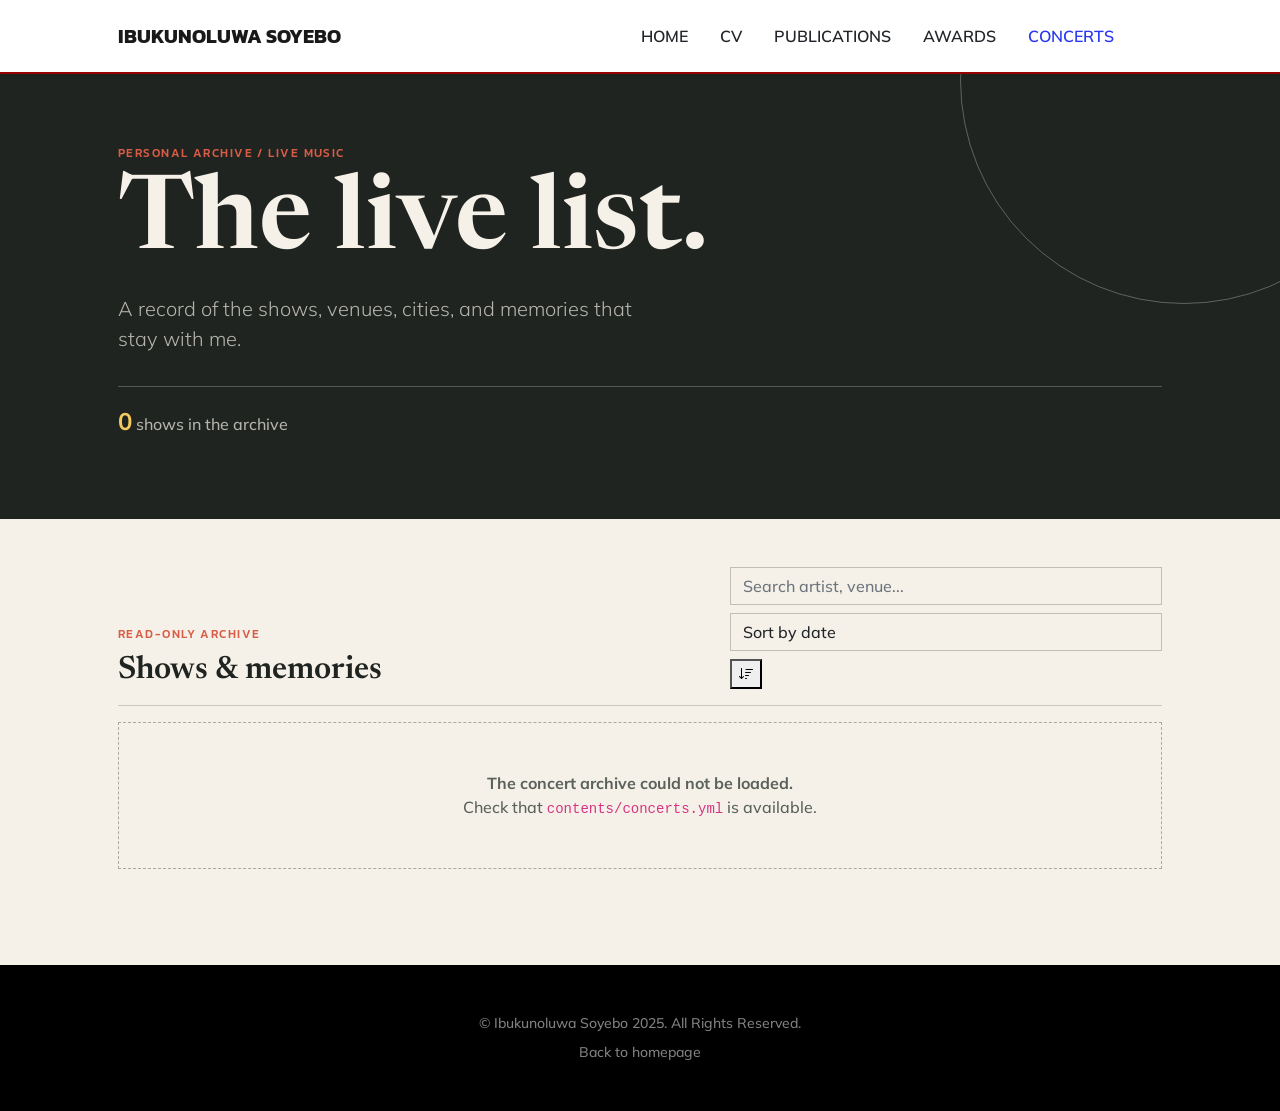
==== concerts.html @ 0598303a "test" ====
<!DOCTYPE html>
<html lang="en">

<head>
    <meta charset="utf-8" />
    <meta name="viewport" content="width=device-width, initial-scale=1, shrink-to-fit=no" />
    <meta name="description" content="Concert archive for Ibukunoluwa Soyebo" />
    <title>Concerts | Ibukunoluwa Soyebo</title>
    <link rel="icon" type="image/x-icon" href="static/assets/favicon.ico" />
    <link href="https://cdn.jsdelivr.net/npm/bootstrap-icons@1.5.0/font/bootstrap-icons.css" rel="stylesheet" />
    <link rel="preconnect" href="https://fonts.gstatic.com" />
    <link href="https://fonts.googleapis.com/css2?family=Newsreader:ital,wght@0,600;1,600&amp;display=swap" rel="stylesheet" />
    <link href="https://fonts.googleapis.com/css2?family=Mulish:ital,wght@0,300;0,500;0,600;0,700;1,300;1,500;1,600;1,700&amp;display=swap" rel="stylesheet" />
    <link href="https://fonts.googleapis.com/css2?family=Kanit:ital,wght@0,400;1,400&amp;display=swap" rel="stylesheet" />
    <link type="text/css" href="static/css/styles.css" rel="stylesheet" />
    <link type="text/css" href="static/css/main.css" rel="stylesheet" />
    <script type="text/javascript" src="static/js/bootstrap.bundle.min.js"></script>
    <script type="text/javascript" src="static/js/js-yaml.min.js"></script>
</head>

<body class="concerts-page">
    <nav class="header navbar navbar-expand-lg navbar-light fixed-top shadow-sm" id="mainNav">
        <div class="container px-5">
            <a class="navbar-brand fw-bold" href="index.html">IBUKUNOLUWA SOYEBO</a>
            <button class="navbar-toggler" type="button" data-bs-toggle="collapse" data-bs-target="#navbarResponsive" aria-controls="navbarResponsive" aria-expanded="false" aria-label="Toggle navigation">
                MENU <i class="bi-list"></i>
            </button>
            <div class="collapse navbar-collapse" id="navbarResponsive">
                <ul class="navbar-nav ms-auto me-4 my-3 my-lg-0">
                    <li class="nav-item"><a class="nav-link me-lg-3" href="index.html">HOME</a></li>
                    <li class="nav-item"><a class="nav-link me-lg-3" href="https://docs.google.com/document/d/10eIftuwM0MNzbIOf59jKRG4PACNtKSBynAFySYpUIDY/edit?usp=sharing">CV</a></li>
                    <li class="nav-item"><a class="nav-link me-lg-3" href="index.html#publications">PUBLICATIONS</a></li>
                    <li class="nav-item"><a class="nav-link me-lg-3" href="index.html#awards">AWARDS</a></li>
                    <li class="nav-item"><a class="nav-link me-lg-3 active" aria-current="page" href="concerts.html">CONCERTS</a></li>
                </ul>
            </div>
        </div>
    </nav>

    <header class="concerts-hero">
        <div class="container px-5">
            <div class="concerts-kicker">Personal archive / live music</div>
            <h1 class="mt-3">The live list.</h1>
            <p class="lead mt-4 mb-0">A record of the shows, venues, cities, and memories that stay with me.</p>
            <div class="concert-stat"><strong id="concert-count">0</strong> shows in the archive</div>
        </div>
    </header>

    <main class="concerts-workspace">
        <div class="container px-5">
            <div class="concert-toolbar">
                <div>
                    <div class="concert-label">Read-only archive</div>
                    <h2 class="mt-2 mb-0">Shows &amp; memories</h2>
                </div>
                <div class="d-flex gap-2 flex-wrap">
                    <label class="visually-hidden" for="search">Search concerts</label>
                    <input class="form-control" id="search" placeholder="Search artist, venue..." type="search" />
                    <label class="visually-hidden" for="sort">Sort concerts</label>
                    <select class="form-select" id="sort">
                        <option value="date">Sort by date</option>
                        <option value="artist">Sort by artist</option>
                        <option value="venue">Sort by venue</option>
                        <option value="city">Sort by city</option>
                        <option value="genre">Sort by genre</option>
                        <option value="status">Sort by status</option>
                        <option value="rating">Sort by rating</option>
                    </select>
                    <button class="concert-button secondary" id="sort-direction" type="button" aria-label="Sort ascending" title="Sort ascending"><i class="bi-sort-down"></i></button>
                </div>
            </div>
            <div id="concert-list" aria-live="polite"></div>
        </div>
    </main>

    <footer class="bg-bottom text-center py-5"><div class="container px-5"><div class="text-white-50 small"><div class="mb-2">&copy; Ibukunoluwa Soyebo 2025. All Rights Reserved.</div><a href="index.html">Back to homepage</a></div></div></footer>
    <script src="static/js/concerts-readonly.js"></script>
</body>

</html>
---- static/css/main.css ----
@import "./styles.css";


:root{
    --h-title-color:#000000;
}

.header {
    border-bottom: solid 2px var(--bs-usc-red);
    z-index: 10000;
}

.bg-bottom {
    background-color: var(--h-title-color);
}

.top-section {
    position: relative;
    padding: 10rem 0;
    background-position: center;
    background-size: cover;
    height: 25rem;
}

.top-section h2 {
    font-weight: 400;
}

.top-section .top-section-content {
    position: relative;
    z-index: 1;
}

.top-section:before {
    content: "";
    position: absolute;
    top: 0;
    left: 0;
    width: 100%;
    height: 100%;
    background: rgba(0, 0, 0, 0.5);
}

section header h2{
    font-family: "Kanit", -apple-system, BlinkMacSystemFont, "Segoe UI", Roboto, "Helvetica Neue", Arial, sans-serif, "Apple Color Emoji", "Segoe UI Emoji", "Segoe UI Symbol", "Noto Color Emoji" !important;
    color: var(--h-title-color);
    font-size: 2.3rem;
    line-height: 4rem;
}

section .main-body{
    font-size: 1.3rem;
    font-weight: 200;
    line-height: 2.4rem;
}


.bg-gradient-primary-to-secondary-light {
    background: linear-gradient(45deg, #fcfcfc, #ffffff) !important;
}

.bg-gradient-primary-to-secondary-gray {
    background: linear-gradient(45deg, #f0f0f0, #f1f1f1) !important;
}

.concerts-page {
    --concert-ink: #1f2421;
    --concert-paper: #f6f1e8;
    --concert-coral: #d85c46;
    --concert-yellow: #f4c95d;
    background: var(--concert-paper);
    color: var(--concert-ink);
    min-height: 100vh;
}

.concerts-page .header { background: var(--concert-paper); }

.concerts-hero {
    background: #1f2421;
    color: var(--concert-paper);
    padding: 9rem 0 5rem;
    position: relative;
    overflow: hidden;
}

.concerts-hero::after {
    border: 1px solid rgba(246, 241, 232, .3);
    border-radius: 50%;
    content: "";
    height: 28rem;
    position: absolute;
    right: -8rem;
    top: -9rem;
    width: 28rem;
}

.concerts-kicker,
.concert-label {
    color: var(--concert-coral);
    font-family: Kanit, sans-serif;
    font-size: .75rem;
    letter-spacing: .12em;
    text-transform: uppercase;
}

.concerts-hero h1 {
    font-size: clamp(3rem, 8vw, 7rem);
    line-height: .9;
    max-width: 8em;
    position: relative;
    z-index: 1;
}

.concerts-hero p {
    color: rgba(246, 241, 232, .7);
    max-width: 34rem;
    position: relative;
    z-index: 1;
}

.concerts-workspace { padding: 3rem 0 6rem; }

.concert-toolbar {
    align-items: end;
    border-bottom: 1px solid rgba(31, 36, 33, .2);
    display: flex;
    gap: 1rem;
    justify-content: space-between;
    margin-bottom: 1rem;
    padding-bottom: 1rem;
}

.concert-toolbar .form-control,
.concert-toolbar .form-select {
    background: transparent;
    border-color: rgba(31, 36, 33, .25);
    border-radius: 0;
}

.concert-card {
    background: #fffdf8;
    border-left: 5px solid var(--concert-coral);
    border-top: 1px solid rgba(31, 36, 33, .15);
    margin-bottom: 1rem;
    padding: 1.25rem 1.5rem;
}

.concert-card h2 { font-size: 1.7rem; margin-bottom: .25rem; }

.concert-card-meta {
    color: #59615b;
    display: flex;
    flex-wrap: wrap;
    gap: .5rem 1.25rem;
    margin: .75rem 0 0;
}

.concert-card-meta span::before { color: var(--concert-coral); content: "•"; margin-right: .45rem; }
.concert-empty { border: 1px dashed rgba(31, 36, 33, .35); color: #59615b; padding: 3rem 1rem; text-align: center; }
.concert-stat { border-top: 1px solid rgba(246, 241, 232, .25); color: rgba(246, 241, 232, .7); margin-top: 2rem; padding-top: 1rem; }
.concert-stat strong { color: var(--concert-yellow); font-size: 1.5rem; }

@media (max-width: 767px) {
    .concerts-hero { padding-top: 8rem; }
    .concert-toolbar { align-items: stretch; flex-direction: column; }
}



.on-top {
    position: relative;
    z-index: 10000;
}

.top-bg {
    background-position: center;
    background-size: fill;
    width: 100%;
    height: 100%;
}

.top-bg::before {
    content: "";
    position: absolute;
    top: 0;
    left: 0;
    width: 100%;
    height: 100%;
    background: rgba(0, 0, 0, 0.4);
}


#avatar {
    position: relative;
    height: 0;
    top:min(-65px,max(-100px,calc(-1*100vw/12)));
    max-width: 55em;
    margin: 0 1.5rem 0 0;
    float: right;
    z-index: 9000;
}

#avatar img {
    height: max(130px,min(200px,calc(100vw/6)));
    box-shadow: 5px 5px 5px rgba(0, 0, 0, 0.2);
}

@media screen and (max-width: 991px) {
    #avatar {
        margin: 0;
    }
}
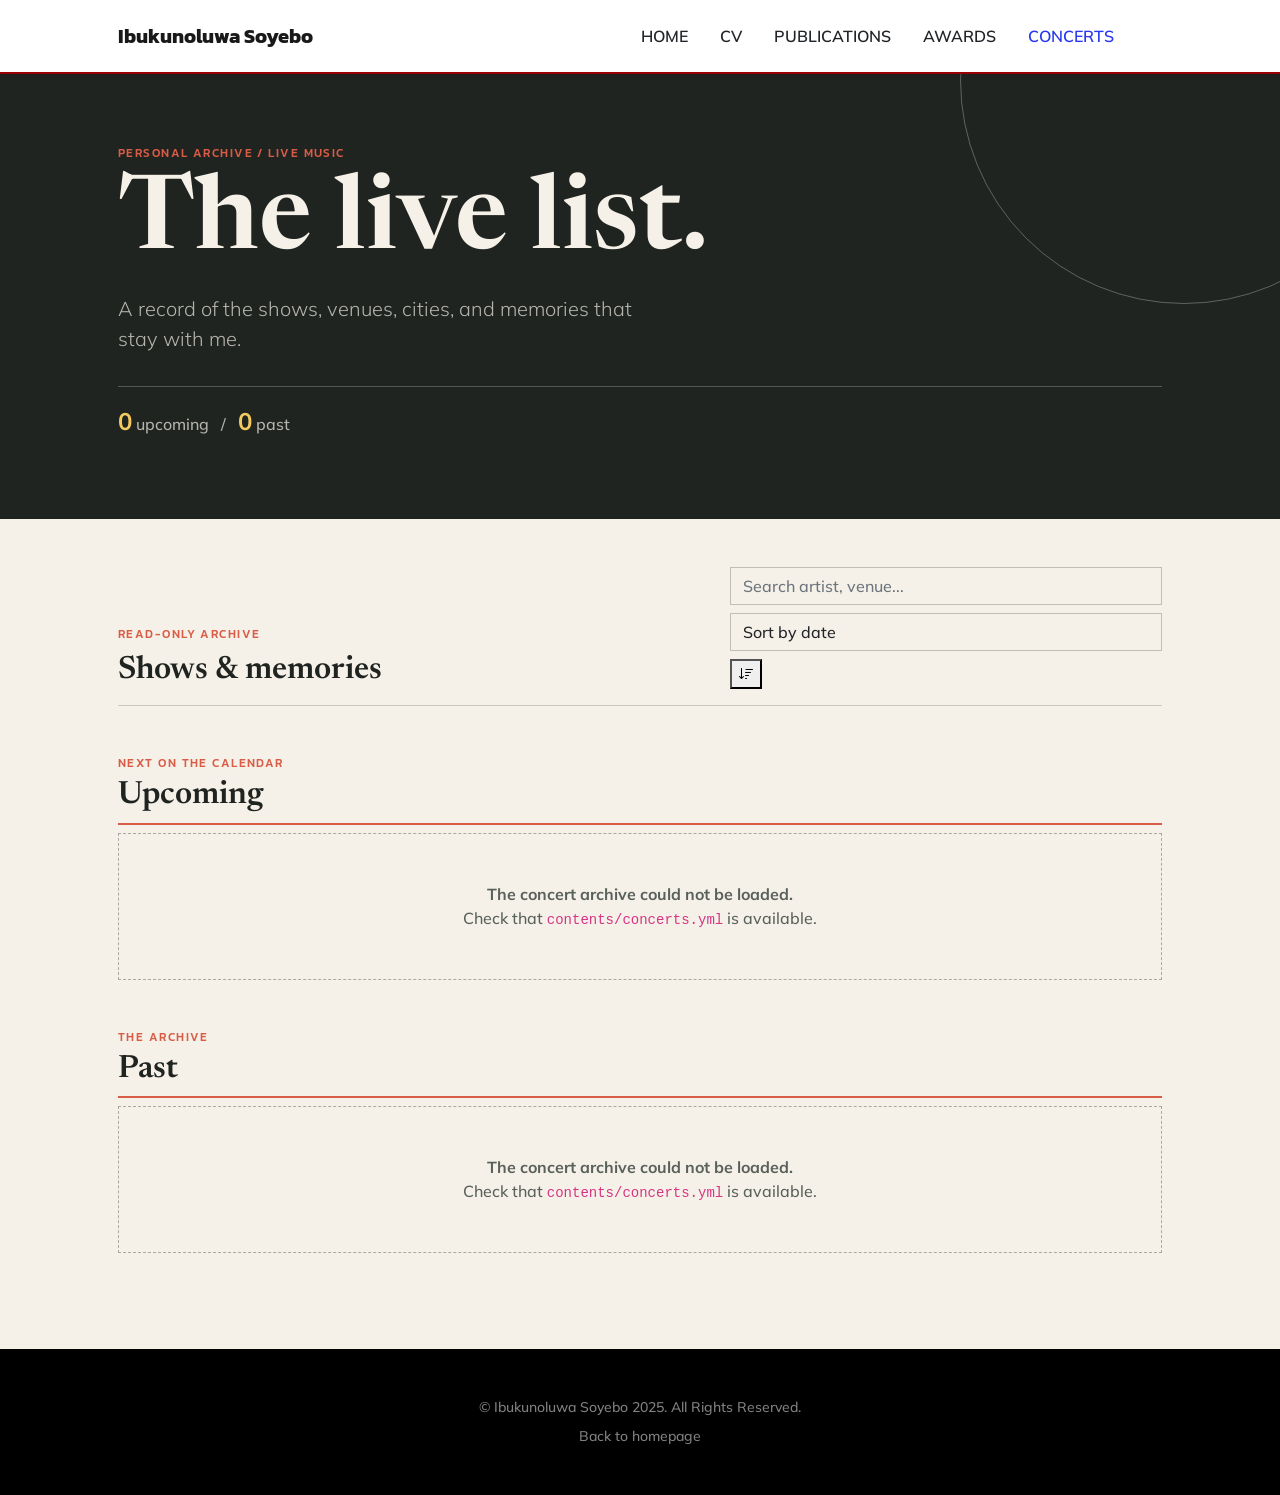
==== commit f507b460: "update website with concerts" ====
--- a/concerts.html
+++ b/concerts.html
@@ -21,7 +21,7 @@
 <body class="concerts-page">
     <nav class="header navbar navbar-expand-lg navbar-light fixed-top shadow-sm" id="mainNav">
         <div class="container px-5">
-            <a class="navbar-brand fw-bold" href="index.html">IBUKUNOLUWA SOYEBO</a>
+            <a class="navbar-brand fw-bold" href="index.html">Ibukunoluwa Soyebo</a>
             <button class="navbar-toggler" type="button" data-bs-toggle="collapse" data-bs-target="#navbarResponsive" aria-controls="navbarResponsive" aria-expanded="false" aria-label="Toggle navigation">
                 MENU <i class="bi-list"></i>
             </button>
@@ -42,7 +42,7 @@
             <div class="concerts-kicker">Personal archive / live music</div>
             <h1 class="mt-3">The live list.</h1>
             <p class="lead mt-4 mb-0">A record of the shows, venues, cities, and memories that stay with me.</p>
-            <div class="concert-stat"><strong id="concert-count">0</strong> shows in the archive</div>
+            <div class="concert-stat"><strong id="upcoming-count">0</strong> upcoming <span class="mx-2">/</span> <strong id="past-count">0</strong> past</div>
         </div>
     </header>
 
@@ -69,7 +69,20 @@
                     <button class="concert-button secondary" id="sort-direction" type="button" aria-label="Sort ascending" title="Sort ascending"><i class="bi-sort-down"></i></button>
                 </div>
             </div>
-            <div id="concert-list" aria-live="polite"></div>
+            <div class="concert-section" aria-labelledby="upcoming-title">
+                <div class="concert-section-heading">
+                    <div class="concert-label">Next on the calendar</div>
+                    <h2 id="upcoming-title">Upcoming</h2>
+                </div>
+                <div id="upcoming-list" aria-live="polite"></div>
+            </div>
+            <div class="concert-section" aria-labelledby="past-title">
+                <div class="concert-section-heading">
+                    <div class="concert-label">The archive</div>
+                    <h2 id="past-title">Past</h2>
+                </div>
+                <div id="past-list" aria-live="polite"></div>
+            </div>
         </div>
     </main>
 
--- a/static/css/main.css
+++ b/static/css/main.css
@@ -137,6 +137,11 @@
     border-radius: 0;
 }
 
+.concert-section { margin-top: 3rem; }
+.concert-toolbar + .concert-section { margin-top: 3rem; }
+.concert-section-heading { border-bottom: 2px solid var(--concert-coral); margin-bottom: 0.5rem; padding-bottom: 0.5rem; }
+.concert-section-heading h2 { font-size: 2rem; margin: .25rem 0 0; }
+
 .concert-card {
     background: #fffdf8;
     border-left: 5px solid var(--concert-coral);
